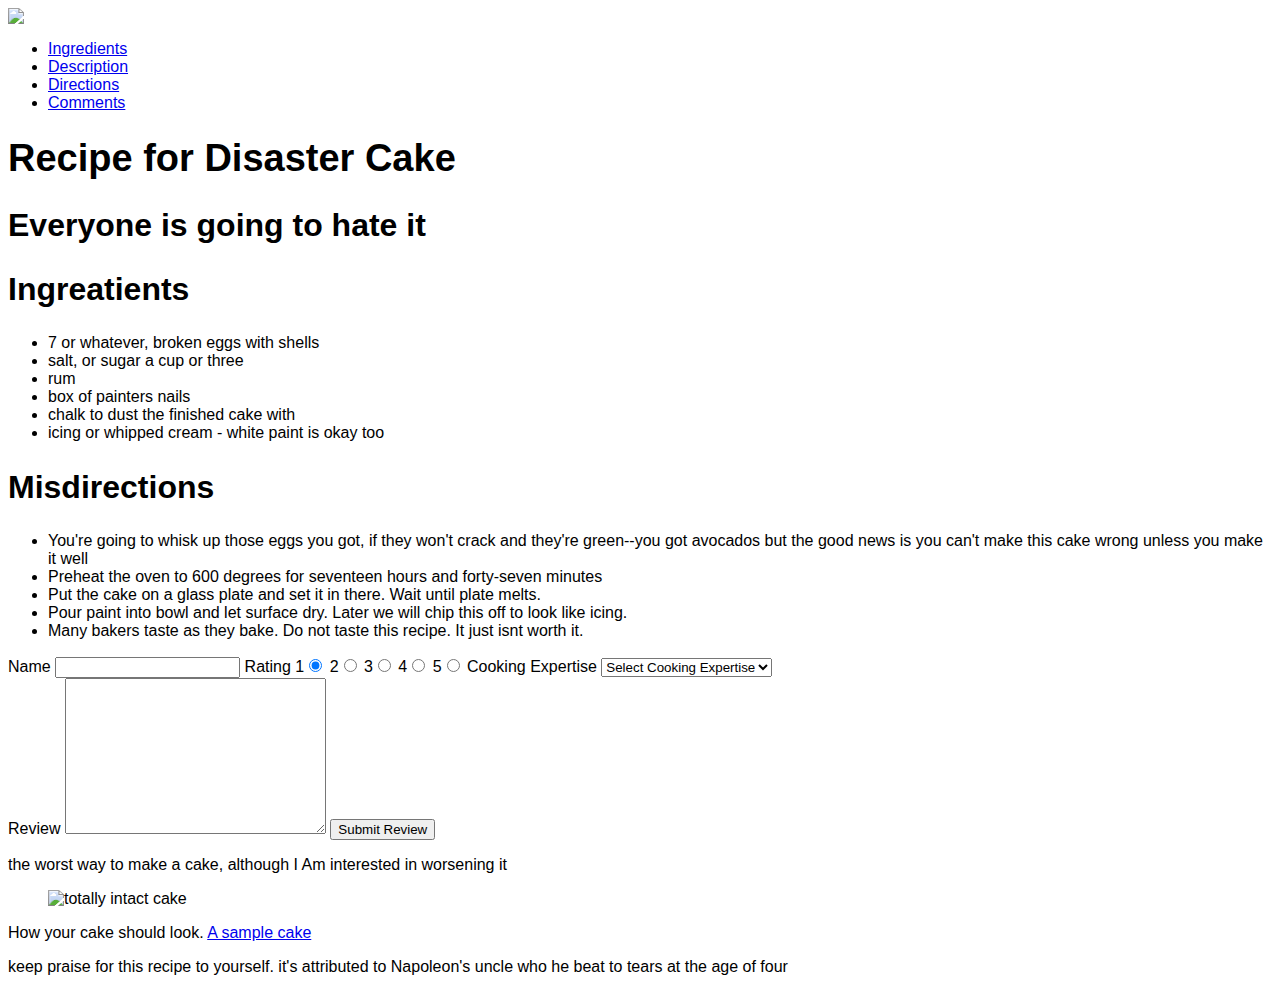
==== duncan_beebe_disaster.html @ 382e6f4a "fix path" ====
<html>
  <head>
    <img src="https://course_report_production.s3.amazonaws.com/rich/rich_files/rich_files/2005/s300/logo-emblem-red-1000-1-.jpg"/>
    <nav>
      <ul>
        <li> <a href="#ingredients">Ingredients </a> </li>
        <li> <a href="#description">Description </a> </li>
        <li> <a href="#directions">Directions </a> </li>
        <li> <a href="#comments">Comments </a> </li>
      </ul>
    </nav>
    <title> Duncan Beebe's recipe</title>
    <link rel="stylesheet" href="assets/css_syntax.css" type="text/css">
    <script src="assets/external_javascript_example.js" type="text/javascript"></script>
  </head>
  <body>
    <h1> Recipe for Disaster Cake</h1>
    <h2> Everyone is going to hate it </h2>




    <aside>
      <h2> Ingreatients </h2>
      <ul>
        <a name="ingredients"/>
        <li> 7 or whatever, broken eggs with shells </li>
        <li> salt, or sugar a cup or three </li>
        <li> rum </li>
        <li> box of painters nails </li>
        <li> chalk to dust the finished cake with </li>
        <li> icing or whipped cream - white paint is okay too </li>
      </ul>
    </aside>

      <a name="directions"/>
      <h2> Misdirections </h2>
    <ul>
      <li> You're going to whisk up those eggs you got, if they won't crack and they're green--you got avocados but the good news is you can't make this cake wrong unless you make it well
      </li>
      <li> Preheat the oven to 600 degrees for seventeen hours and forty-seven minutes
      </li>
      <li> Put the cake on a glass plate and set it in there. Wait until plate melts.
      </li>
      <li> Pour paint into bowl and let surface dry. Later we will chip this off to look like icing.
      </li>
      <li> Many bakers taste as they bake. Do not taste this recipe. It just isnt worth it.
      </li>
    </ul>
    <section>
      <form action="/reviews" method="post">
        <label for ="name">Name</label>
        <input id="name" type="text" name = "name">
        <label for ="rating">Rating</label>
        1<input type="radio" name="rating" value="1" checked>
        2<input type="radio" name="rating" value="2" >
        3<input type="radio" name="rating" value="3" >
        4<input type="radio" name="rating" value="4" >
        5<input type="radio" name="rating" value="5" >
        <label for="cooking_expertise">Cooking Expertise </label>
        <select expertise="chef[skill_level]" id = "cookinglevel">
          <option value="nil" disabled="true" selected="true">Select Cooking Expertise</option>
          <option value="sometimes">Sometimes Cook</option>
          <option value="everyday">Cook Everyday</option>
          <option value="hobbyist">Cooking is a Hobby</option>
          <option value="professional">Professional Chef</option>
        </select>
        <br>
        <label>Review
          <textarea name="review" cols="30" rows="10"></textarea>
        </label>
        <input type="submit" value="Submit Review">
      </form>
    </section>
     <a name="description"/>
     <p> the worst way to make a cake, although I Am interested in worsening it
    </p>
    <section>
      <figure>
        <img src="http://i0.wp.com/newsexaminer.net/wp-content/uploads/2015/04/ruined-wedding-cake-750x400.jpg?resize=750%2C400" alt="totally intact cake"/>
      </figure>
      <figcaption>
          How your cake should look.
          <a href="https://en.wikipedia.org/wiki/Fruitcake">A sample cake</a>
      </figcaption>
    </section>
      <a name="comments"/>
      <footer>
        <p> keep praise for this recipe to yourself. it's attributed to Napoleon's uncle who he beat to tears at the age of four</p>
      </footer>
  </body>
</html>
---- assets/css_syntax.css ----
body {
  font-family: Arial, sans-serif;
}

h1 {
    font-size: 38px;
}

h2 {
    font-size: 32px;
}

.ingredients-list {
    list-style: square inside;
}
header > img  {
    width: 100px;
}
ol {
  list-style: lower-roman inside;
}

.user_review h4 {
  font-size: 28px;
  font-weight: bold;
}
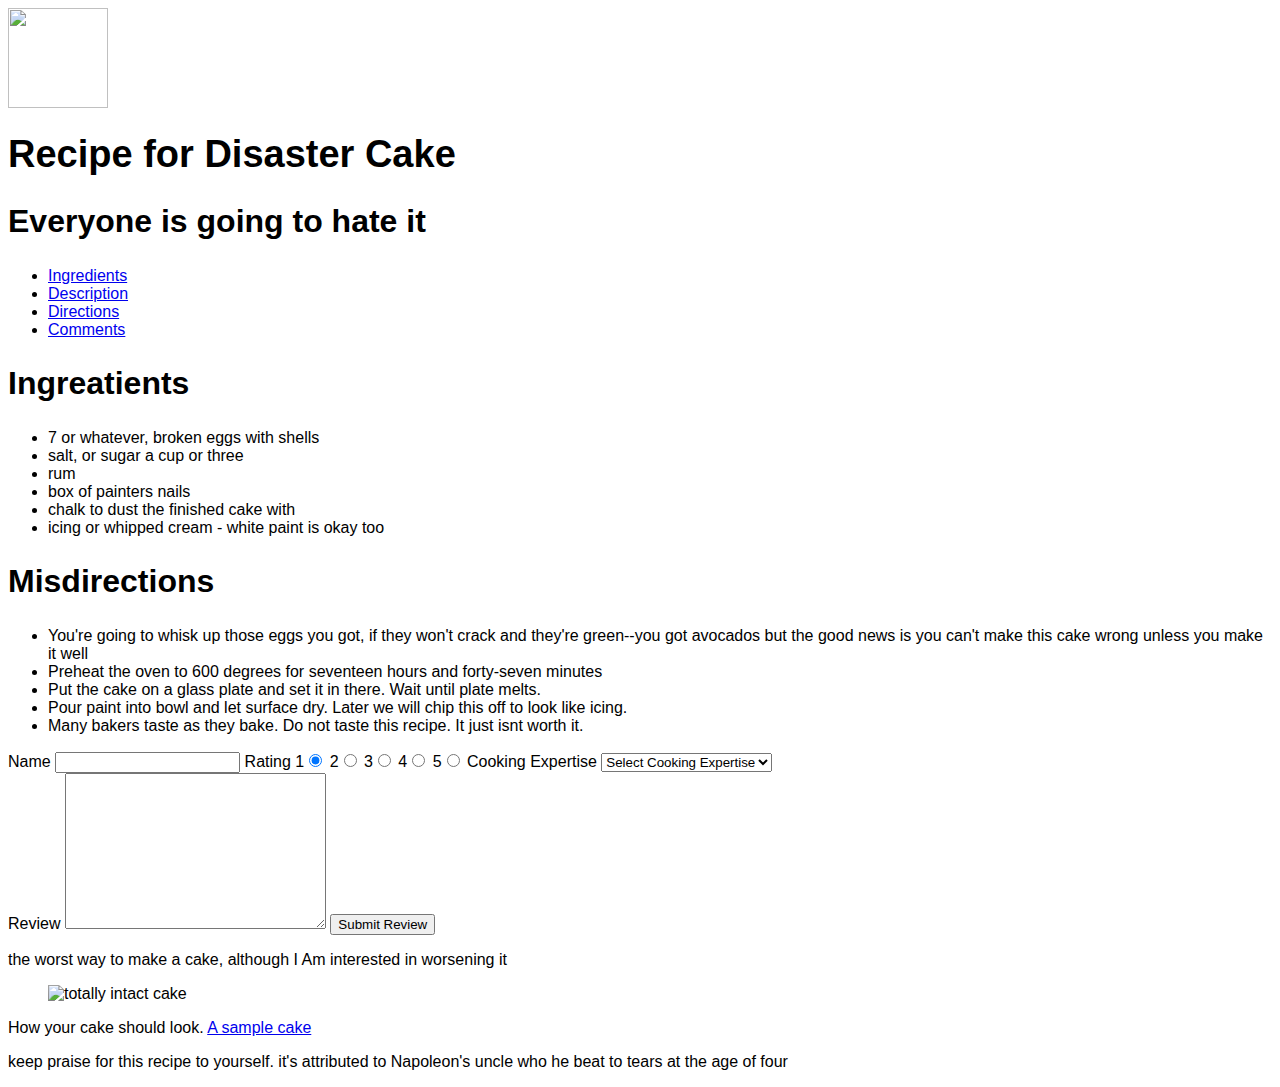
==== commit 10473c9c: "fix header" ====
--- a/duncan_beebe_disaster.html
+++ b/duncan_beebe_disaster.html
@@ -1,25 +1,24 @@
 <html>
   <head>
-    <img src="https://course_report_production.s3.amazonaws.com/rich/rich_files/rich_files/2005/s300/logo-emblem-red-1000-1-.jpg"/>
-    <nav>
-      <ul>
-        <li> <a href="#ingredients">Ingredients </a> </li>
-        <li> <a href="#description">Description </a> </li>
-        <li> <a href="#directions">Directions </a> </li>
-        <li> <a href="#comments">Comments </a> </li>
-      </ul>
-    </nav>
     <title> Duncan Beebe's recipe</title>
     <link rel="stylesheet" href="assets/css_syntax.css" type="text/css">
     <script src="assets/external_javascript_example.js" type="text/javascript"></script>
   </head>
   <body>
+    <header>
+        <img src="https://course_report_production.s3.amazonaws.com/rich/rich_files/rich_files/2005/s300/logo-emblem-red-1000-1-.jpg"/>
+
     <h1> Recipe for Disaster Cake</h1>
     <h2> Everyone is going to hate it </h2>
-
-
-
-
+      <nav>
+        <ul>
+          <li> <a href="#ingredients">Ingredients </a> </li>
+          <li> <a href="#description">Description </a> </li>
+          <li> <a href="#directions">Directions </a> </li>
+          <li> <a href="#comments">Comments </a> </li>
+        </ul>
+      </nav>
+    </header>
     <aside>
       <h2> Ingreatients </h2>
       <ul>
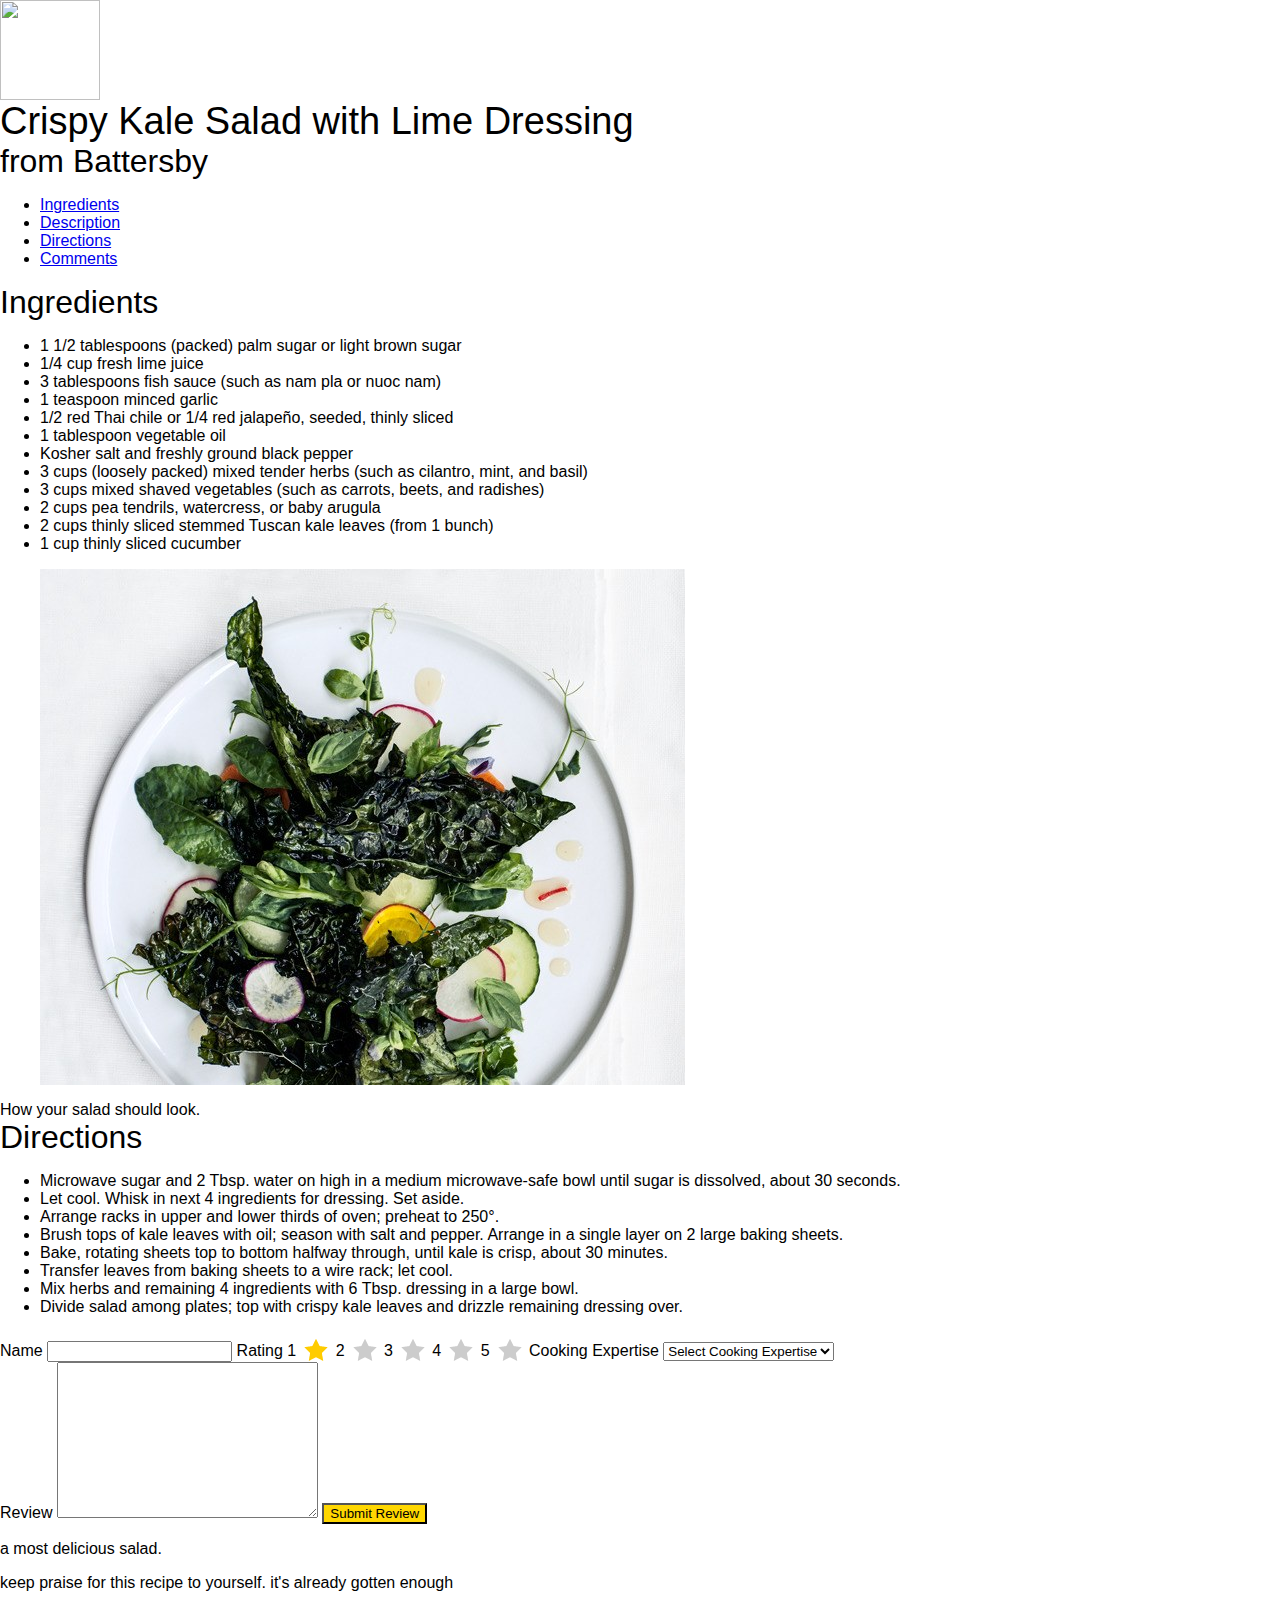
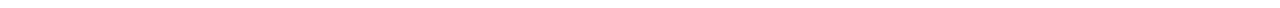
==== commit 95192333: "add style and change recipe" ====
--- a/duncan_beebe_disaster.html
+++ b/duncan_beebe_disaster.html
@@ -1,6 +1,6 @@
 <html>
   <head>
-    <title> Duncan Beebe's recipe</title>
+    <title> Duncan Beebe's borrowed recipe</title>
     <link rel="stylesheet" href="assets/css_syntax.css" type="text/css">
     <script src="assets/external_javascript_example.js" type="text/javascript"></script>
   </head>
@@ -8,8 +8,8 @@
     <header>
         <img src="https://course_report_production.s3.amazonaws.com/rich/rich_files/rich_files/2005/s300/logo-emblem-red-1000-1-.jpg"/>
 
-    <h1> Recipe for Disaster Cake</h1>
-    <h2> Everyone is going to hate it </h2>
+    <h1> Crispy Kale Salad with Lime Dressing</h1>
+    <h2> from Battersby </h2>
       <nav>
         <ul>
           <li> <a href="#ingredients">Ingredients </a> </li>
@@ -20,31 +20,42 @@
       </nav>
     </header>
     <aside>
-      <h2> Ingreatients </h2>
+      <h2> Ingredients </h2>
       <ul>
         <a name="ingredients"/>
-        <li> 7 or whatever, broken eggs with shells </li>
-        <li> salt, or sugar a cup or three </li>
-        <li> rum </li>
-        <li> box of painters nails </li>
-        <li> chalk to dust the finished cake with </li>
-        <li> icing or whipped cream - white paint is okay too </li>
+        <li> 1 1/2 tablespoons (packed) palm sugar or light brown sugar </li>
+        <li> 1/4 cup fresh lime juice </li>
+        <li> 3 tablespoons fish sauce (such as nam pla or nuoc nam)</li>
+        <li> 1 teaspoon minced garlic </li>
+        <li> 1/2 red Thai chile or 1/4 red jalapeño, seeded, thinly sliced </li>
+        <li> 1 tablespoon vegetable oil </li>
+        <li> Kosher salt and freshly ground black pepper </li>
+        <li> 3 cups (loosely packed) mixed tender herbs (such as cilantro, mint, and basil) </li>
+        <li> 3 cups mixed shaved vegetables (such as carrots, beets, and radishes) </li>
+        <li> 2 cups pea tendrils, watercress, or baby arugula </li>
+        <li> 2 cups thinly sliced stemmed Tuscan kale leaves (from 1 bunch) </li>
+        <li> 1 cup thinly sliced cucumber </li>
       </ul>
     </aside>
-
+    <section>
+      <figure>
+        <img src="assets/kale_salad.png" alt="totally sick salad bro"/>
+      </figure>
+      <figcaption>
+          How your salad should look.
+      </figcaption>
+    </section>
       <a name="directions"/>
-      <h2> Misdirections </h2>
+      <h2> Directions </h2>
     <ul>
-      <li> You're going to whisk up those eggs you got, if they won't crack and they're green--you got avocados but the good news is you can't make this cake wrong unless you make it well
-      </li>
-      <li> Preheat the oven to 600 degrees for seventeen hours and forty-seven minutes
-      </li>
-      <li> Put the cake on a glass plate and set it in there. Wait until plate melts.
-      </li>
-      <li> Pour paint into bowl and let surface dry. Later we will chip this off to look like icing.
-      </li>
-      <li> Many bakers taste as they bake. Do not taste this recipe. It just isnt worth it.
-      </li>
+      <li>Microwave sugar and 2 Tbsp. water on high in a medium microwave-safe bowl until sugar is dissolved, about 30 seconds.</li>
+      <li>Let cool. Whisk in next 4 ingredients for dressing. Set aside.</li>
+      <li>Arrange racks in upper and lower thirds of oven; preheat to 250°.</li>
+      <li>Brush tops of kale leaves with oil; season with salt and pepper. Arrange in a single layer on 2 large baking sheets.</li>
+      <li>Bake, rotating sheets top to bottom halfway through, until kale is crisp, about 30 minutes.</li>
+      <li>Transfer leaves from baking sheets to a wire rack; let cool.</li>
+      <li>Mix herbs and remaining 4 ingredients with 6 Tbsp. dressing in a large bowl.</li>
+      <li>Divide salad among plates; top with crispy kale leaves and drizzle remaining dressing over.</li>
     </ul>
     <section>
       <form action="/reviews" method="post">
@@ -72,20 +83,11 @@
       </form>
     </section>
      <a name="description"/>
-     <p> the worst way to make a cake, although I Am interested in worsening it
+     <p> a most delicious salad.
     </p>
-    <section>
-      <figure>
-        <img src="http://i0.wp.com/newsexaminer.net/wp-content/uploads/2015/04/ruined-wedding-cake-750x400.jpg?resize=750%2C400" alt="totally intact cake"/>
-      </figure>
-      <figcaption>
-          How your cake should look.
-          <a href="https://en.wikipedia.org/wiki/Fruitcake">A sample cake</a>
-      </figcaption>
-    </section>
       <a name="comments"/>
       <footer>
-        <p> keep praise for this recipe to yourself. it's attributed to Napoleon's uncle who he beat to tears at the age of four</p>
+        <p> keep praise for this recipe to yourself. it's already gotten enough</p>
       </footer>
   </body>
 </html>
--- a/assets/css_syntax.css
+++ b/assets/css_syntax.css
@@ -1,3 +1,29 @@
+html, body, section, h1, h2, header, img, ol, .user_review {
+  margin: 0;
+  border: 0;
+  padding: 0;
+  font: inherit;
+  text-align: inherit;
+  text-decoration: inherit;
+  color: inherit;
+
+  background: transparent;
+}
+
+input[type='radio'] {
+  -webkit-appearance: none;
+  cursor: pointer;
+  outline: none;
+  width: 27px;
+  height: 27px;
+  background-image: url(../assets/stars.png);
+  vertical-align: bottom;
+}
+
+input[type="radio"]:checked {
+  background-position: 30px 30px;
+}
+
 body {
   font-family: Arial, sans-serif;
 }
@@ -24,3 +50,15 @@
   font-size: 28px;
   font-weight: bold;
 }
+
+input:last-child {
+  background-color: gold;
+}
+
+input:last-child:hover {
+  -webkit-filter: brightness(90%);
+}
+
+h2 + .user_review {
+  border-top: 1px solid black;
+}
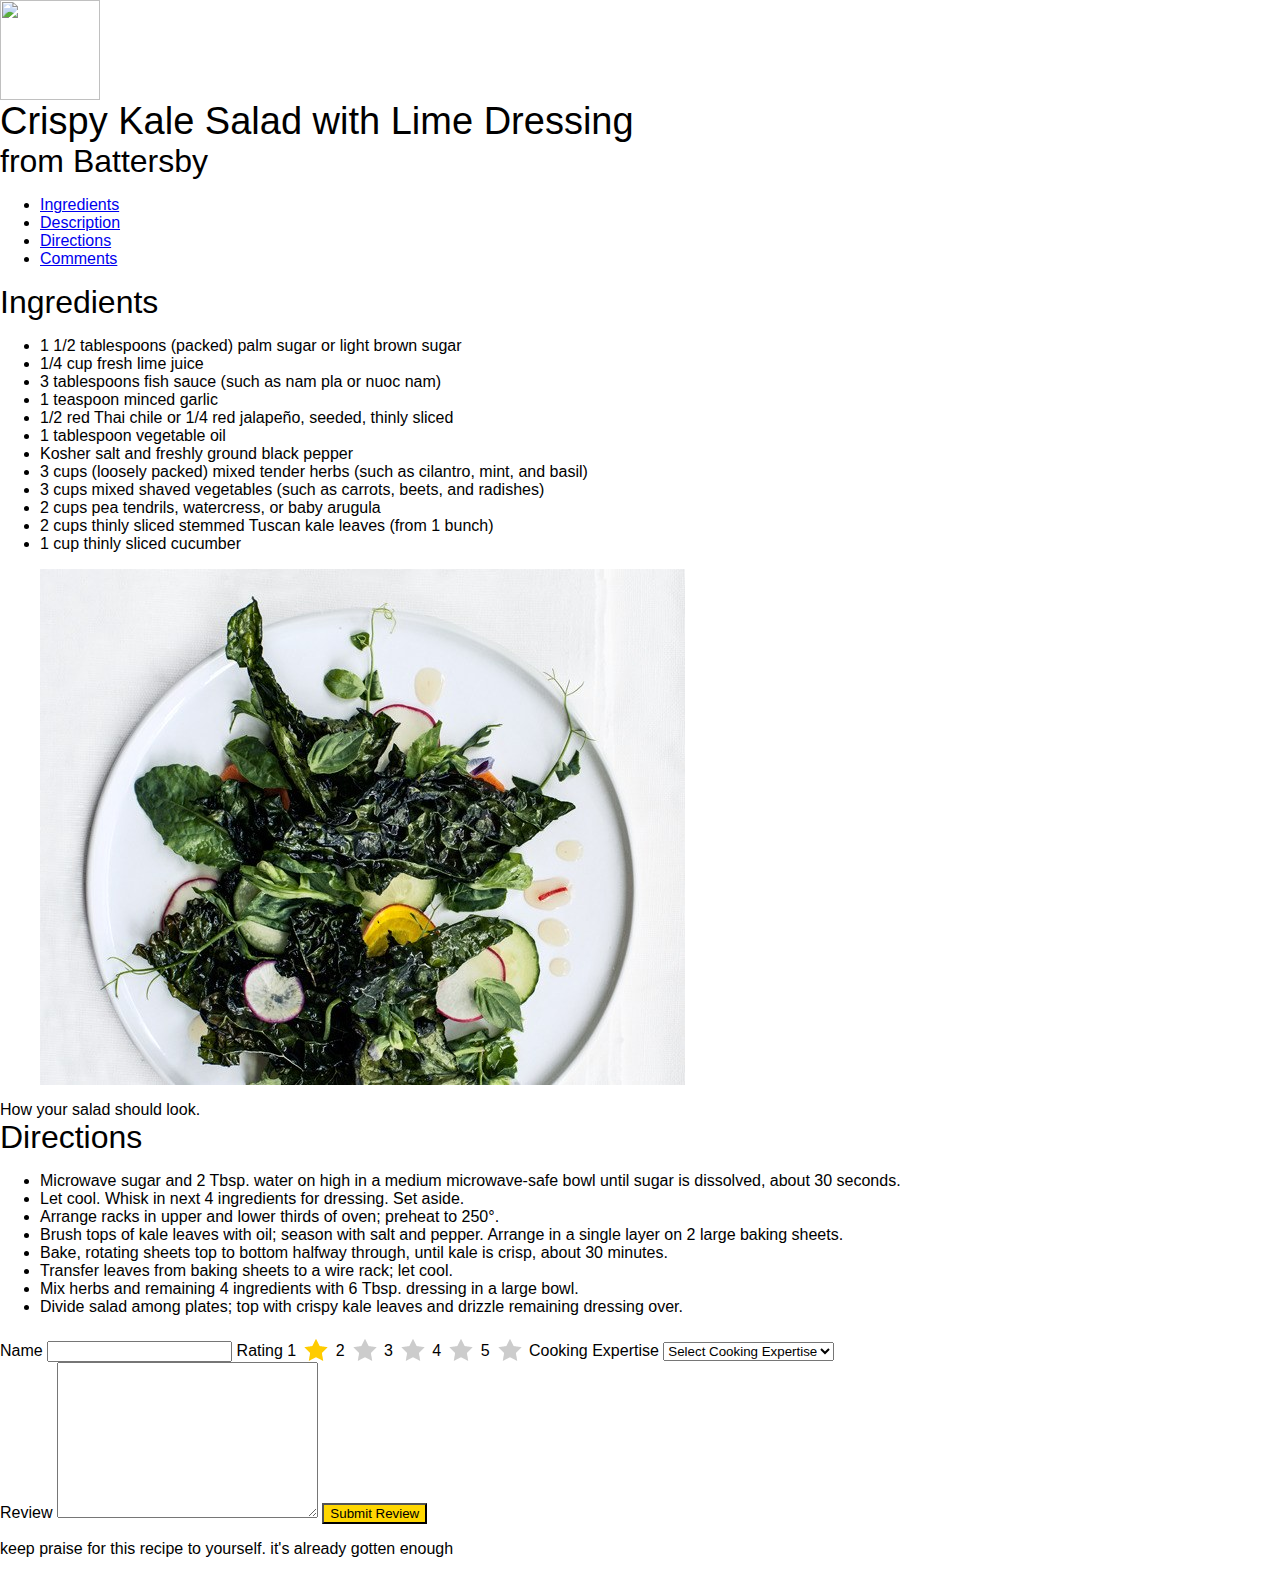
==== commit 1b1dedad: "fix loose text" ====
--- a/duncan_beebe_disaster.html
+++ b/duncan_beebe_disaster.html
@@ -82,9 +82,6 @@
         <input type="submit" value="Submit Review">
       </form>
     </section>
-     <a name="description"/>
-     <p> a most delicious salad.
-    </p>
       <a name="comments"/>
       <footer>
         <p> keep praise for this recipe to yourself. it's already gotten enough</p>
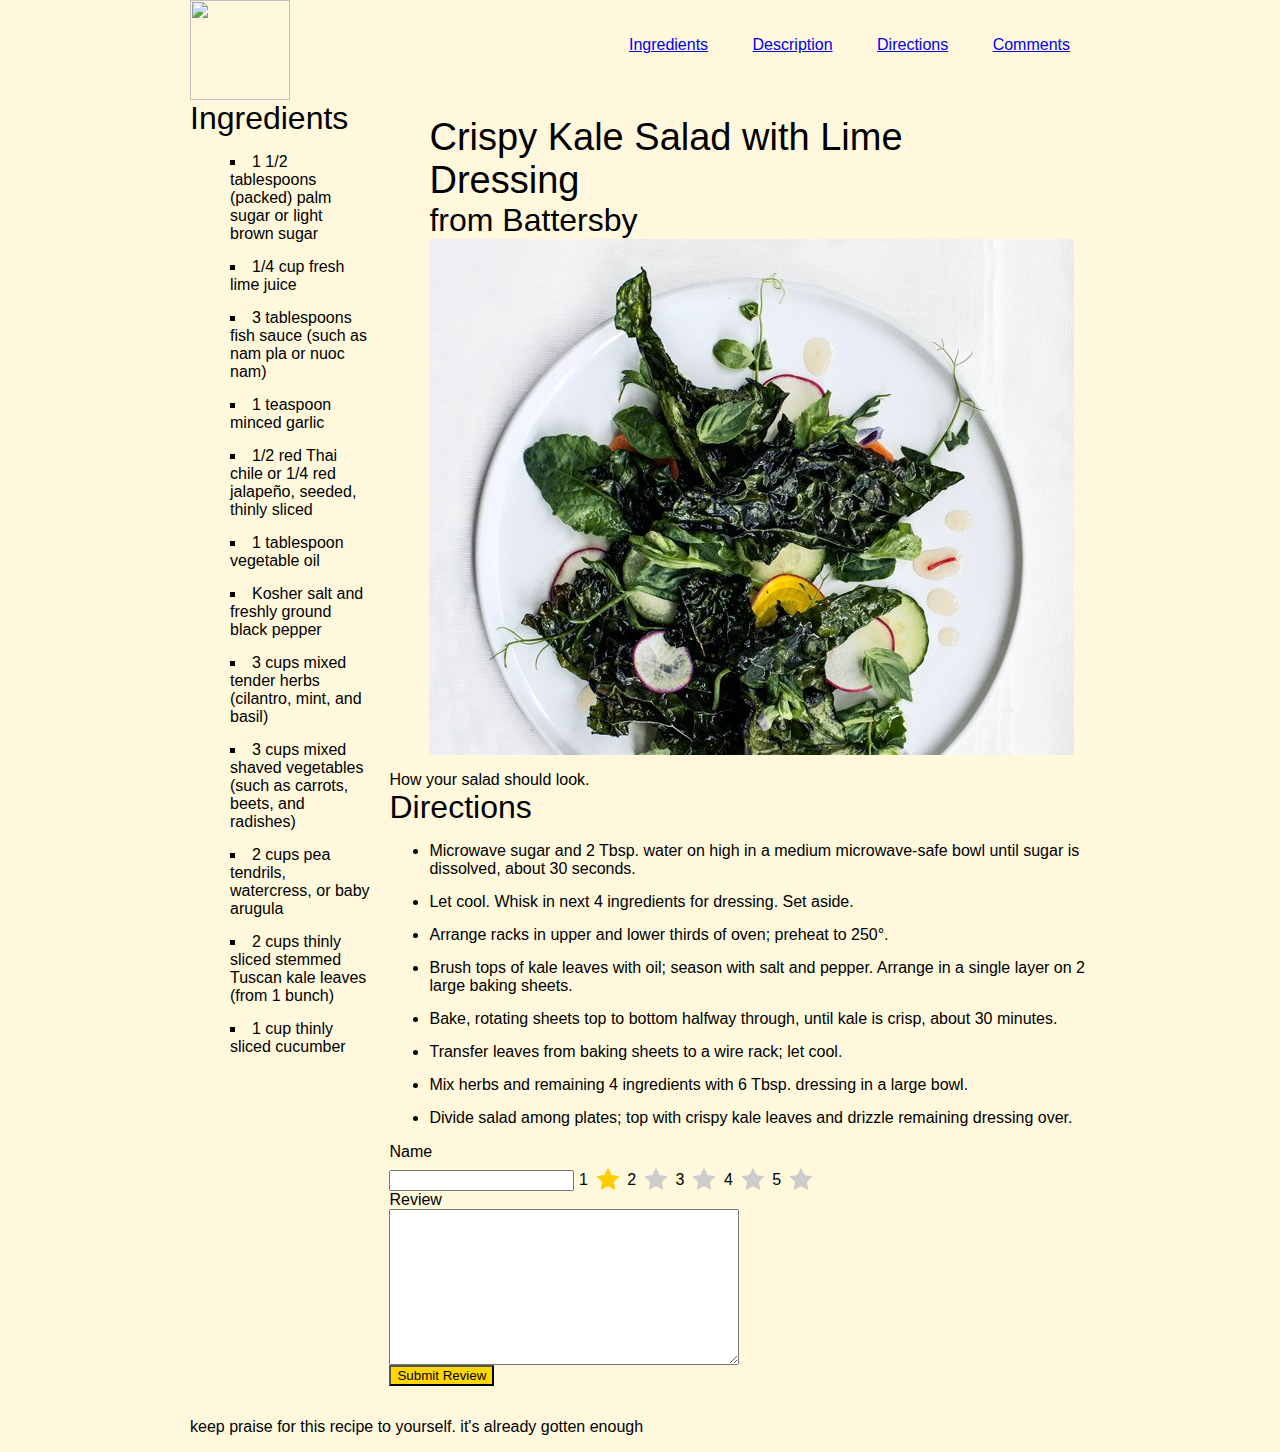
==== commit de803b3b: "split in sections" ====
--- a/duncan_beebe_disaster.html
+++ b/duncan_beebe_disaster.html
@@ -7,9 +7,6 @@
   <body>
     <header>
         <img src="https://course_report_production.s3.amazonaws.com/rich/rich_files/rich_files/2005/s300/logo-emblem-red-1000-1-.jpg"/>
-
-    <h1> Crispy Kale Salad with Lime Dressing</h1>
-    <h2> from Battersby </h2>
       <nav>
         <ul>
           <li> <a href="#ingredients">Ingredients </a> </li>
@@ -21,7 +18,7 @@
     </header>
     <aside>
       <h2> Ingredients </h2>
-      <ul>
+      <ul class="ingredients-list">
         <a name="ingredients"/>
         <li> 1 1/2 tablespoons (packed) palm sugar or light brown sugar </li>
         <li> 1/4 cup fresh lime juice </li>
@@ -30,7 +27,7 @@
         <li> 1/2 red Thai chile or 1/4 red jalapeño, seeded, thinly sliced </li>
         <li> 1 tablespoon vegetable oil </li>
         <li> Kosher salt and freshly ground black pepper </li>
-        <li> 3 cups (loosely packed) mixed tender herbs (such as cilantro, mint, and basil) </li>
+        <li> 3 cups mixed tender herbs (cilantro, mint, and basil) </li>
         <li> 3 cups mixed shaved vegetables (such as carrots, beets, and radishes) </li>
         <li> 2 cups pea tendrils, watercress, or baby arugula </li>
         <li> 2 cups thinly sliced stemmed Tuscan kale leaves (from 1 bunch) </li>
@@ -39,15 +36,16 @@
     </aside>
     <section>
       <figure>
+        <h1> Crispy Kale Salad with Lime Dressing</h1>
+        <h2> from Battersby </h2>
         <img src="assets/kale_salad.png" alt="totally sick salad bro"/>
       </figure>
       <figcaption>
           How your salad should look.
       </figcaption>
-    </section>
       <a name="directions"/>
       <h2> Directions </h2>
-    <ul>
+    <ul class="directions">
       <li>Microwave sugar and 2 Tbsp. water on high in a medium microwave-safe bowl until sugar is dissolved, about 30 seconds.</li>
       <li>Let cool. Whisk in next 4 ingredients for dressing. Set aside.</li>
       <li>Arrange racks in upper and lower thirds of oven; preheat to 250°.</li>
@@ -57,34 +55,28 @@
       <li>Mix herbs and remaining 4 ingredients with 6 Tbsp. dressing in a large bowl.</li>
       <li>Divide salad among plates; top with crispy kale leaves and drizzle remaining dressing over.</li>
     </ul>
-    <section>
+
+    <a name="reviews">
       <form action="/reviews" method="post">
         <label for ="name">Name</label>
         <input id="name" type="text" name = "name">
-        <label for ="rating">Rating</label>
         1<input type="radio" name="rating" value="1" checked>
         2<input type="radio" name="rating" value="2" >
         3<input type="radio" name="rating" value="3" >
         4<input type="radio" name="rating" value="4" >
         5<input type="radio" name="rating" value="5" >
-        <label for="cooking_expertise">Cooking Expertise </label>
-        <select expertise="chef[skill_level]" id = "cookinglevel">
-          <option value="nil" disabled="true" selected="true">Select Cooking Expertise</option>
-          <option value="sometimes">Sometimes Cook</option>
-          <option value="everyday">Cook Everyday</option>
-          <option value="hobbyist">Cooking is a Hobby</option>
-          <option value="professional">Professional Chef</option>
-        </select>
         <br>
         <label>Review
+        <br>
           <textarea name="review" cols="30" rows="10"></textarea>
         </label>
         <input type="submit" value="Submit Review">
+          <a name="comments"/>
       </form>
     </section>
-      <a name="comments"/>
+
       <footer>
-        <p> keep praise for this recipe to yourself. it's already gotten enough</p>
+        <p>keep praise for this recipe to yourself. it's already gotten enough</p>
       </footer>
   </body>
 </html>
--- a/assets/css_syntax.css
+++ b/assets/css_syntax.css
@@ -8,6 +8,22 @@
   color: inherit;
 
   background: transparent;
+}
+html {
+  background: cornsilk;
+}
+
+section {
+  width: 700px;
+  display: inline-block;
+  vertical-align: top;
+}
+
+aside {
+  width: 180px;
+  display: inline-block;
+  margin-right: 15px;
+
 }
 
 input[type='radio'] {
@@ -26,6 +42,8 @@
 
 body {
   font-family: Arial, sans-serif;
+  width: 900px;
+  margin: 0 auto;
 }
 
 h1 {
@@ -36,9 +54,32 @@
     font-size: 32px;
 }
 
+nav {
+  display: inline-block;
+  float: right;
+}
+
+nav ul li {
+  display: inline-block;
+}
+
+nav ul li a {
+  display: block;
+  padding: 20px;
+}
+
 .ingredients-list {
     list-style: square inside;
 }
+
+.ingredients-list li {
+  margin: 15px 0px;
+}
+
+.directions li {
+  margin: 15px 0px;
+}
+
 header > img  {
     width: 100px;
 }
@@ -62,3 +103,16 @@
 h2 + .user_review {
   border-top: 1px solid black;
 }
+
+select {
+  margin: 10px 0;
+  width: 180px;
+}
+
+label {
+  display: block;
+}
+
+textarea {
+  width: 350px;
+}
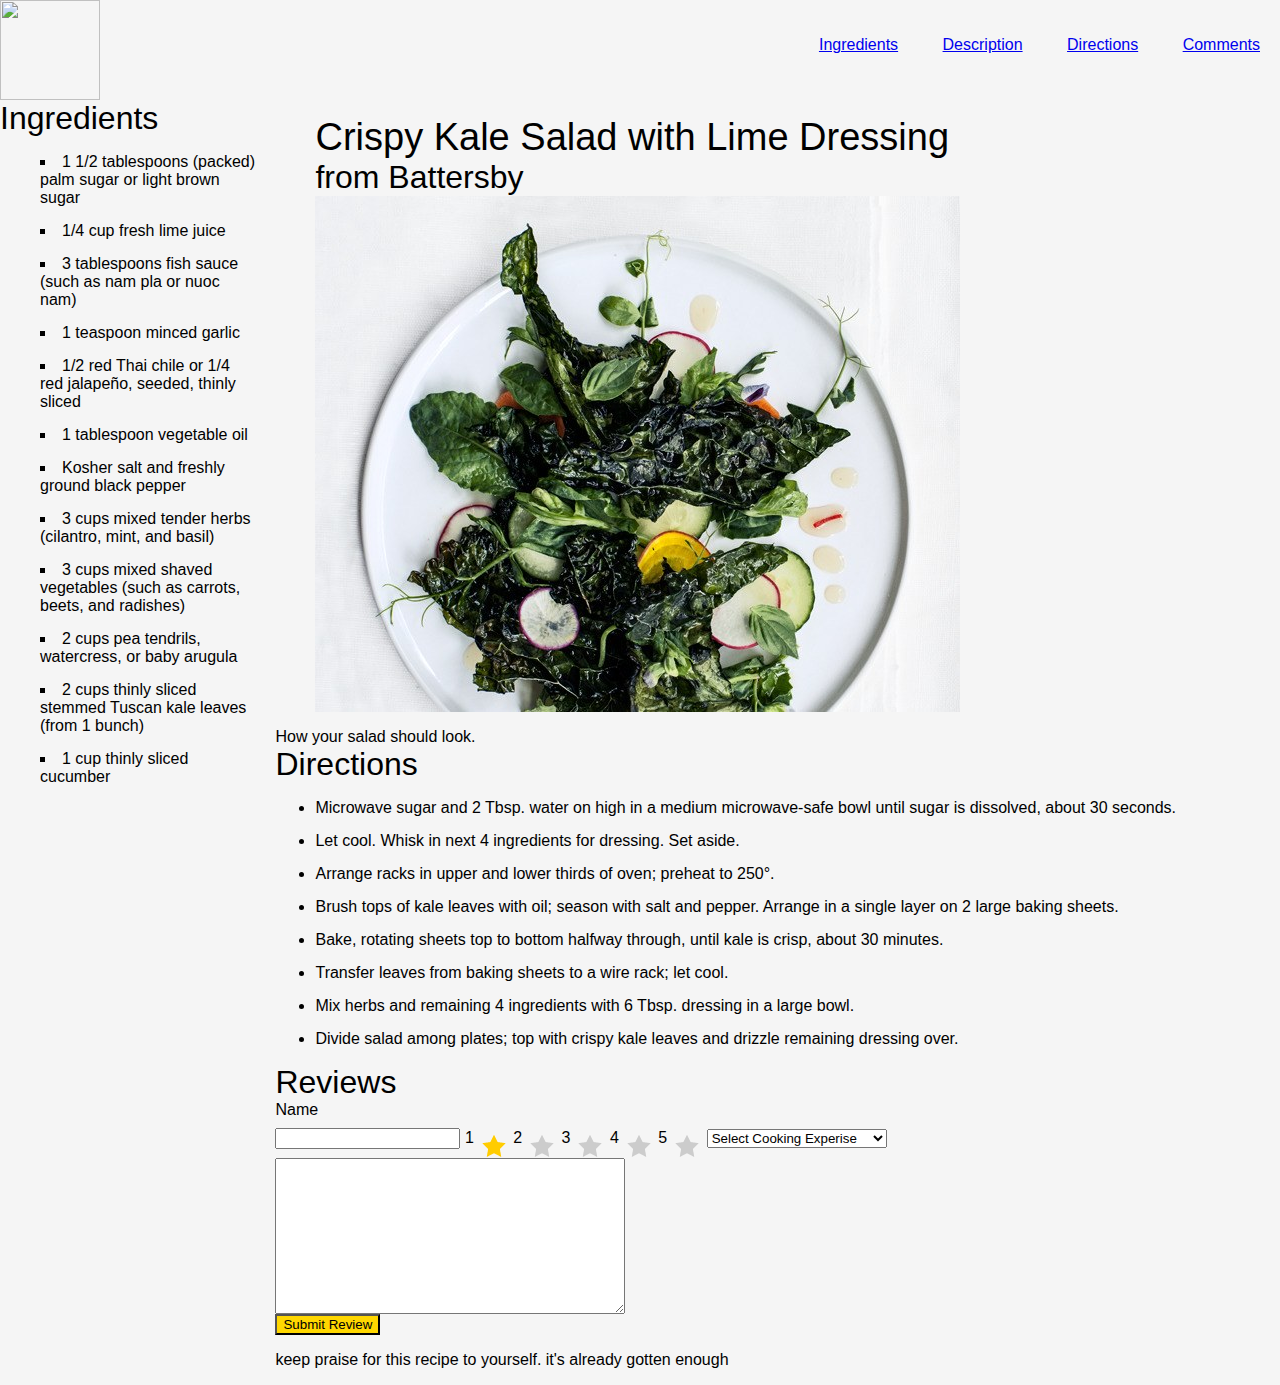
==== commit bb053ef1: "add relative width" ====
--- a/duncan_beebe_disaster.html
+++ b/duncan_beebe_disaster.html
@@ -6,7 +6,7 @@
   </head>
   <body>
     <header>
-        <img src="https://course_report_production.s3.amazonaws.com/rich/rich_files/rich_files/2005/s300/logo-emblem-red-1000-1-.jpg"/>
+        <img class= "group"src="https://course_report_production.s3.amazonaws.com/rich/rich_files/rich_files/2005/s300/logo-emblem-red-1000-1-.jpg"/>
       <nav>
         <ul>
           <li> <a href="#ingredients">Ingredients </a> </li>
@@ -16,7 +16,7 @@
         </ul>
       </nav>
     </header>
-    <aside>
+    <aside class="col_col_1_3">
       <h2> Ingredients </h2>
       <ul class="ingredients-list">
         <a name="ingredients"/>
@@ -34,7 +34,7 @@
         <li> 1 cup thinly sliced cucumber </li>
       </ul>
     </aside>
-    <section>
+    <section class="col_col_2_3">
       <figure>
         <h1> Crispy Kale Salad with Lime Dressing</h1>
         <h2> from Battersby </h2>
@@ -56,24 +56,38 @@
       <li>Divide salad among plates; top with crispy kale leaves and drizzle remaining dressing over.</li>
     </ul>
 
-    <a name="reviews">
-      <form action="/reviews" method="post">
-        <label for ="name">Name</label>
-        <input id="name" type="text" name = "name">
-        1<input type="radio" name="rating" value="1" checked>
-        2<input type="radio" name="rating" value="2" >
-        3<input type="radio" name="rating" value="3" >
-        4<input type="radio" name="rating" value="4" >
-        5<input type="radio" name="rating" value="5" >
-        <br>
-        <label>Review
-        <br>
-          <textarea name="review" cols="30" rows="10"></textarea>
-        </label>
-        <input type="submit" value="Submit Review">
-          <a name="comments"/>
-      </form>
-    </section>
+    <section id="reviews">
+          <h2>Reviews</h2>
+            <form id="review-form" action="/reviews" method="post">
+              <label for="name">Name</label>
+              <input id="name" type="text" name="name" class="col-1-3">
+
+
+              1<input type="radio" name="rating" value="1" checked>
+              2<input type="radio" name="rating" value="2">
+              3<input type="radio" name="rating" value="3">
+              4<input type="radio" name="rating" value="4">
+              5<input type="radio" name="rating" value="5">
+
+              <select id="expertise" name="expertise" class="col-1-3">
+                <option value="Select Cooking Expertise" disabled="true" selected="true">Select Cooking Experise</option>
+
+                <option value="Sometimes Cook">Sometimes Cook</option>
+
+                <option value="Cook Everyday">Cook Everyday</option>
+
+                <option value="Cooking is a Hobby">Cooking is a Hobby</option>
+
+                <option value="Professional Chef">Professional Chef</option>
+              </select>
+
+              <label class="col-2-3">
+                <textarea id="review" name="review" cols="30" rows="10"></textarea>
+              </label>
+
+              <input type="submit" value="Submit Review">
+            </form>
+        </section>
 
       <footer>
         <p>keep praise for this recipe to yourself. it's already gotten enough</p>
--- a/assets/css_syntax.css
+++ b/assets/css_syntax.css
@@ -10,21 +10,32 @@
   background: transparent;
 }
 html {
-  background: cornsilk;
+  background: whitesmoke;
 }
 
-section {
-  width: 700px;
+.aa_image  {
+  float: left;
+}
+
+
+.group:after {
+  content:"";
+  display: block;
+  clear: both;
+}
+
+.col_col_1_3 {
+  width: 20%;
+  display: inline-block;
+  margin-right: 15px;
+}
+
+.col_col_2_3 {
+  width: 77%;
   display: inline-block;
   vertical-align: top;
 }
 
-aside {
-  width: 180px;
-  display: inline-block;
-  margin-right: 15px;
-
-}
 
 input[type='radio'] {
   -webkit-appearance: none;
@@ -42,7 +53,6 @@
 
 body {
   font-family: Arial, sans-serif;
-  width: 900px;
   margin: 0 auto;
 }
 
@@ -76,6 +86,10 @@
   margin: 15px 0px;
 }
 
+footer {
+
+}
+
 .directions li {
   margin: 15px 0px;
 }
@@ -98,6 +112,7 @@
 
 input:last-child:hover {
   -webkit-filter: brightness(90%);
+  cursor: pointer;
 }
 
 h2 + .user_review {
@@ -115,4 +130,5 @@
 
 textarea {
   width: 350px;
+  display: block;
 }
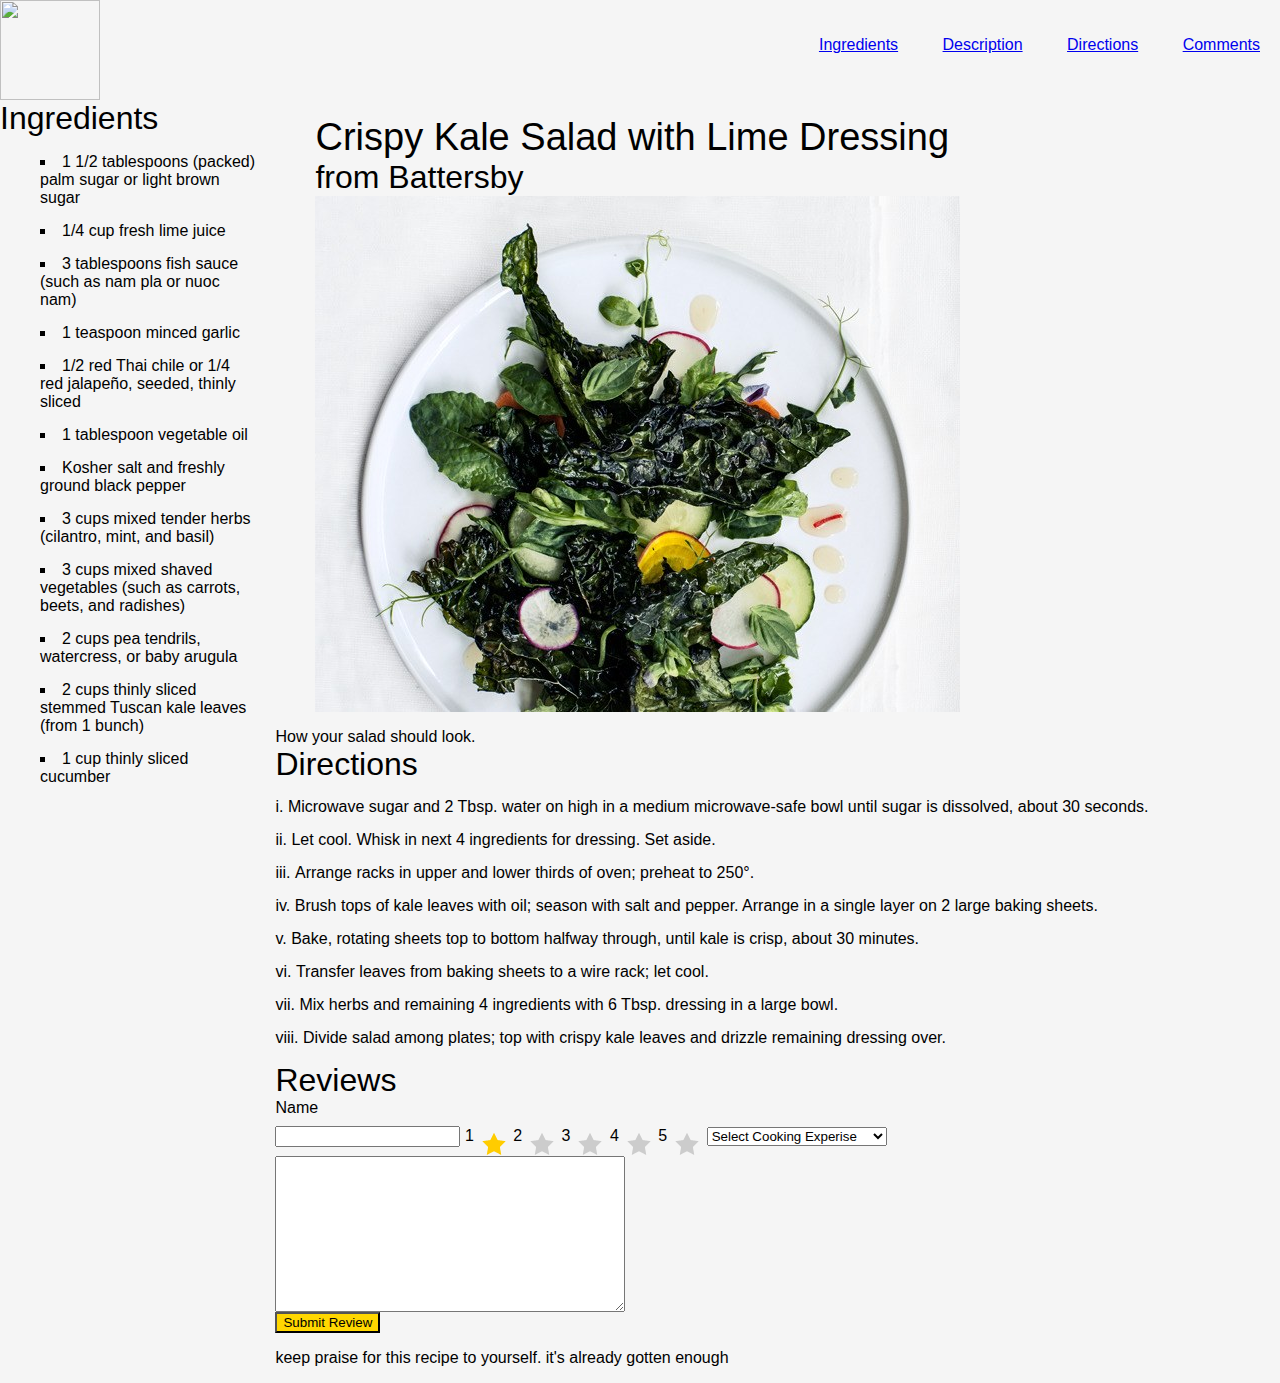
==== commit 23c9394e: "fix line" ====
--- a/duncan_beebe_disaster.html
+++ b/duncan_beebe_disaster.html
@@ -45,7 +45,7 @@
       </figcaption>
       <a name="directions"/>
       <h2> Directions </h2>
-    <ul class="directions">
+    <ol class="directions" type="i">
       <li>Microwave sugar and 2 Tbsp. water on high in a medium microwave-safe bowl until sugar is dissolved, about 30 seconds.</li>
       <li>Let cool. Whisk in next 4 ingredients for dressing. Set aside.</li>
       <li>Arrange racks in upper and lower thirds of oven; preheat to 250°.</li>
--- a/assets/css_syntax.css
+++ b/assets/css_syntax.css
@@ -124,6 +124,10 @@
   width: 180px;
 }
 
+h2 + .user_review {
+    border-top: 1px solid black;
+}
+
 label {
   display: block;
 }
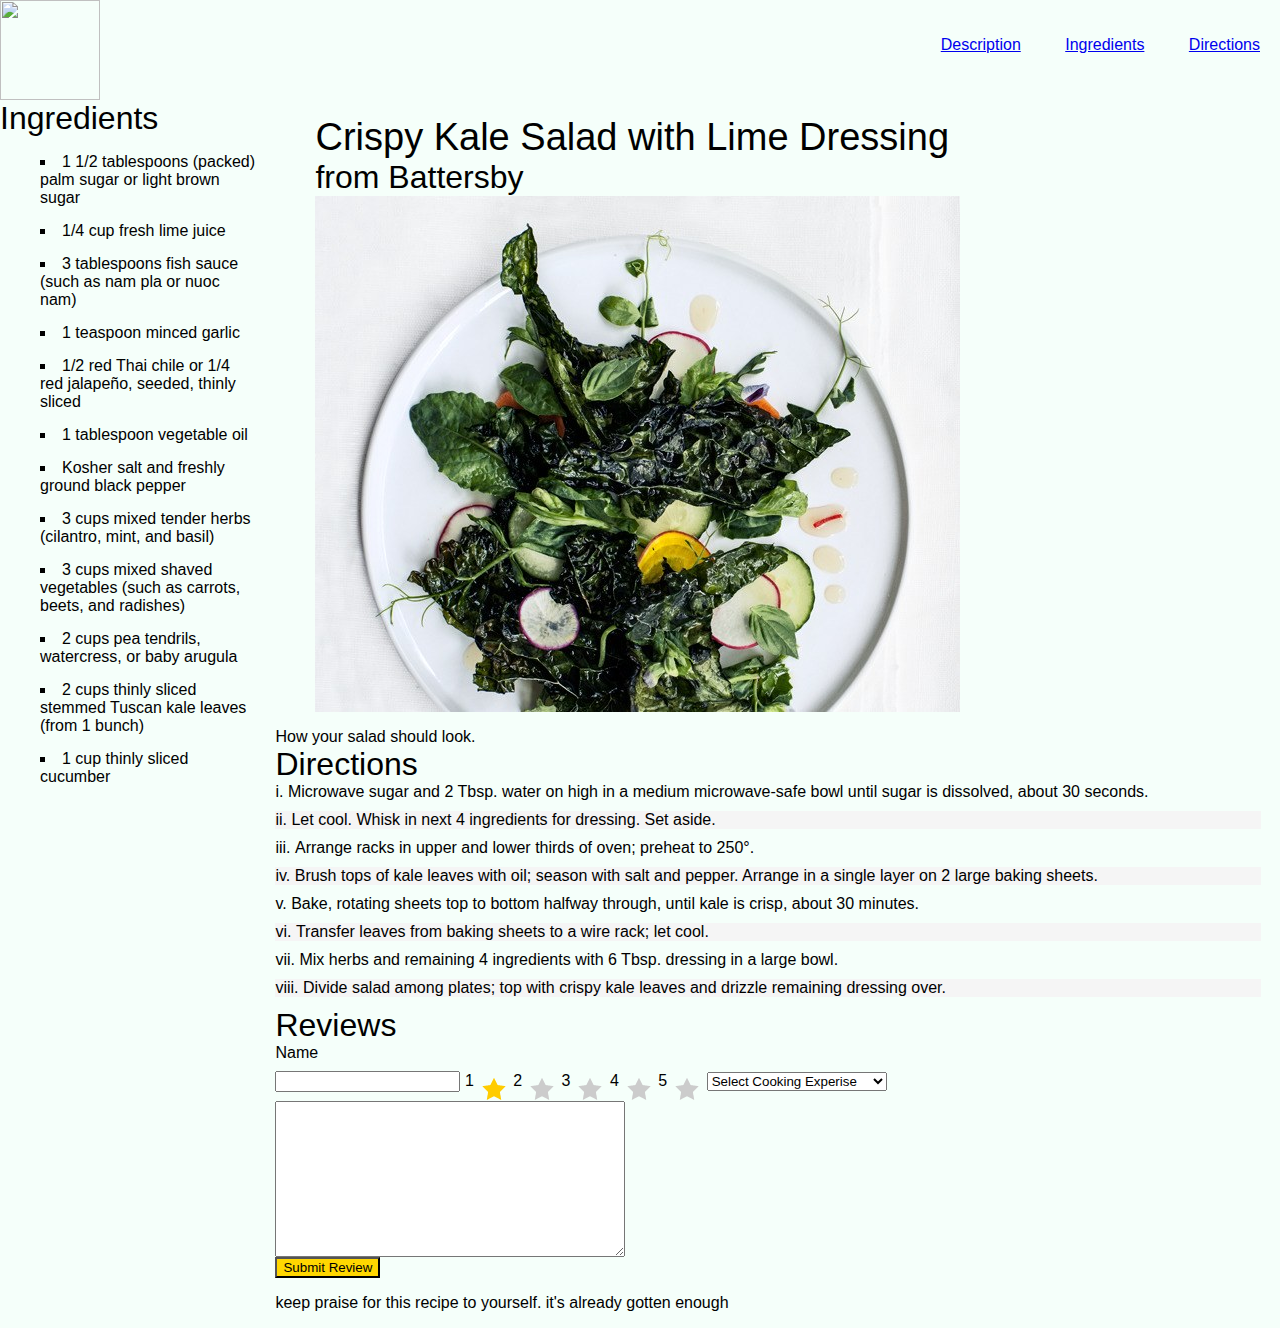
==== commit 834002bf: "hamburgers" ====
--- a/duncan_beebe_disaster.html
+++ b/duncan_beebe_disaster.html
@@ -1,20 +1,31 @@
 <html>
   <head>
     <title> Duncan Beebe's borrowed recipe</title>
-    <link rel="stylesheet" href="assets/css_syntax.css" type="text/css">
+    <meta name="viewport" content="width=device-width, initial-scale=1" />
+    <link rel="stylesheet" href="assets/css_reset.css" type="text/css">
+    <link rel="stylesheet" href="assets/custom_grid.css" type="text/css">
+    <link rel="stylesheet" href="assets/positioning_media.css" type="text/css">
     <script src="assets/external_javascript_example.js" type="text/javascript"></script>
   </head>
   <body>
     <header>
         <img class= "group"src="https://course_report_production.s3.amazonaws.com/rich/rich_files/rich_files/2005/s300/logo-emblem-red-1000-1-.jpg"/>
-      <nav>
+        <nav>
         <ul>
-          <li> <a href="#ingredients">Ingredients </a> </li>
-          <li> <a href="#description">Description </a> </li>
-          <li> <a href="#directions">Directions </a> </li>
-          <li> <a href="#comments">Comments </a> </li>
+          <li><a href="#Description">Description</a></li>
+          <li><a href="#Ingredients">Ingredients</a></li>
+          <li><a href="#Directions">Directions</a></li>
         </ul>
       </nav>
+      <ul class="hamburger-dropdown">
+        <li>
+        <ul>
+          <li><a href="#Description">Description</a></li>
+          <li><a href="#Ingredients">Ingredients</a></li>
+          <li><a href="#Directions">Directions</a></li>
+        </ul>
+        </li>
+      </ul>
     </header>
     <aside class="col_col_1_3">
       <h2> Ingredients </h2>
--- a/assets/custom_grid.css
+++ b/assets/custom_grid.css
@@ -0,0 +1,131 @@
+
+html {
+  background: mintcream;
+}
+
+.aa_image  {
+  float: left;
+}
+
+
+.group:after {
+  content:"";
+  display: block;
+  clear: both;
+}
+
+.col_col_1_3 {
+  width: 20%;
+  display: inline-block;
+  margin-right: 15px;
+}
+
+.col_col_2_3 {
+  width: 77%;
+  display: inline-block;
+  vertical-align: top;
+}
+
+
+input[type='radio'] {
+  -webkit-appearance: none;
+  cursor: pointer;
+  outline: none;
+  width: 27px;
+  height: 27px;
+  background-image: url(../assets/stars.png);
+  vertical-align: bottom;
+}
+
+input[type="radio"]:checked {
+  background-position: 30px 30px;
+}
+
+body {
+  font-family: Arial, sans-serif;
+  margin: 0 auto;
+}
+
+h1 {
+    font-size: 38px;
+}
+
+h2 {
+    font-size: 32px;
+}
+
+nav {
+  display: inline-block;
+  float: right;
+}
+
+nav ul li {
+  display: inline-block;
+}
+
+nav ul li a {
+  display: block;
+  padding: 20px;
+}
+
+.ingredients-list {
+    list-style: square inside;
+}
+
+.ingredients-list li {
+  margin: 15px 0px;
+}
+
+footer {
+
+}
+
+header > img  {
+    width: 100px;
+}
+ol {
+  list-style: lower-roman inside;
+}
+
+.user_review h4 {
+  font-size: 28px;
+  font-weight: bold;
+}
+
+input:last-child {
+  background-color: gold;
+}
+
+input:last-child:hover {
+  -webkit-filter: brightness(90%);
+  cursor: pointer;
+}
+
+h2 + .user_review {
+  border-top: 1px solid black;
+}
+
+select {
+  margin: 10px 0;
+  width: 180px;
+}
+
+.directions li:nth-of-type(2n) {
+  background-color: whitesmoke;
+  margin: 10px 0;
+}
+
+label {
+  display: block;
+}
+
+textarea {
+  width: 350px;
+  display: block;
+}
+
+@media all and (max-width: 900px) {
+  [class*='col_'] {
+    width: 100%;
+  }
+}
--- a/assets/positioning_media.css
+++ b/assets/positioning_media.css
@@ -0,0 +1,40 @@
+@media all and (max-width: 900px) {
+}
+.hamburger-dropdown {
+  display: none;
+}
+@media all and (max-width: 900px) {
+  nav ul {
+    display: none;
+  }
+  .hamburger-dropdown {
+    display: block;
+    float: right;
+  }
+  .hamburger-dropdown > li {
+    background: url("hamburger.png");
+    background-repeat: no-repeat;
+    background-size: 35px 35px;
+
+    width: 35px;
+    height: 35px;
+    cursor: pointer;
+  }
+  .hamburger-dropdown ul {
+    position: relative;
+    direction: rtl;
+    top: 15px;
+    flex-direction: column;
+    cursor: pointer;
+    box-shadow: black 10px 10px 10px;
+    opacity: 0;
+  }
+
+  .hamburger-dropdown:hover ul {
+    opacity: 1;
+    transition: 1s;
+    background: ghostwhite;
+  }
+
+
+};
